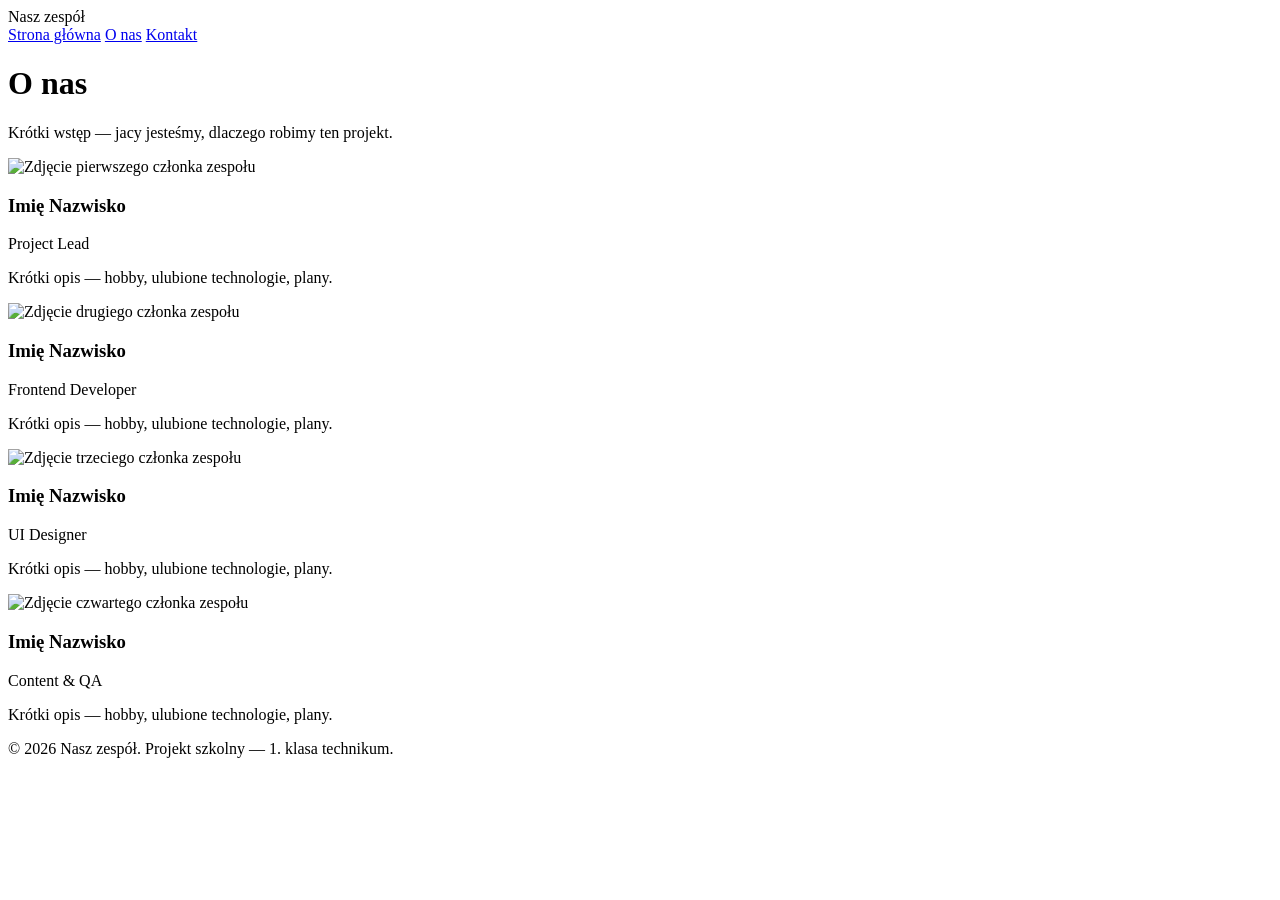
==== o-nas.html @ 80e4c7b5 "Create o-nas.html" ====
<!DOCTYPE html>
<html lang="pl">
<head>
  <meta charset="UTF-8">
  <meta name="viewport" content="width=device-width, initial-scale=1.0">
  <title>O nas — Nasz zespół</title>
  <link rel="stylesheet" href="style.css">
</head>
<body>

  <header class="topbar">
    <div class="logo">Nasz zespół</div>
    <nav>
      <a href="index.html">Strona główna</a>
      <a href="o-nas.html" class="active">O nas</a>
      <a href="kontakt.html">Kontakt</a>
    </nav>
  </header>

  <main class="container">

    <h1>O nas</h1>
    <p>Krótki wstęp — jacy jesteśmy, dlaczego robimy ten projekt.</p>

    <section class="team-grid">

      <article class="member">
        <img src="https://placehold.co/200x200/1e88e5/ffffff?text=Imie" alt="Zdjęcie pierwszego członka zespołu">
        <h3>Imię Nazwisko</h3>
        <p class="role">Project Lead</p>
        <p>Krótki opis — hobby, ulubione technologie, plany.</p>
      </article>

      <article class="member">
        <img src="https://placehold.co/200x200/43a047/ffffff?text=Imie" alt="Zdjęcie drugiego członka zespołu">
        <h3>Imię Nazwisko</h3>
        <p class="role">Frontend Developer</p>
        <p>Krótki opis — hobby, ulubione technologie, plany.</p>
      </article>

      <article class="member">
        <img src="https://placehold.co/200x200/fb8c00/ffffff?text=Imie" alt="Zdjęcie trzeciego członka zespołu">
        <h3>Imię Nazwisko</h3>
        <p class="role">UI Designer</p>
        <p>Krótki opis — hobby, ulubione technologie, plany.</p>
      </article>

      <article class="member">
        <img src="https://placehold.co/200x200/8e24aa/ffffff?text=Imie" alt="Zdjęcie czwartego członka zespołu">
        <h3>Imię Nazwisko</h3>
        <p class="role">Content & QA</p>
        <p>Krótki opis — hobby, ulubione technologie, plany.</p>
      </article>

    </section>

  </main>

  <footer class="footer">
    <p>&copy; 2026 Nasz zespół. Projekt szkolny — 1. klasa technikum.</p>
  </footer>

</body>
</html>
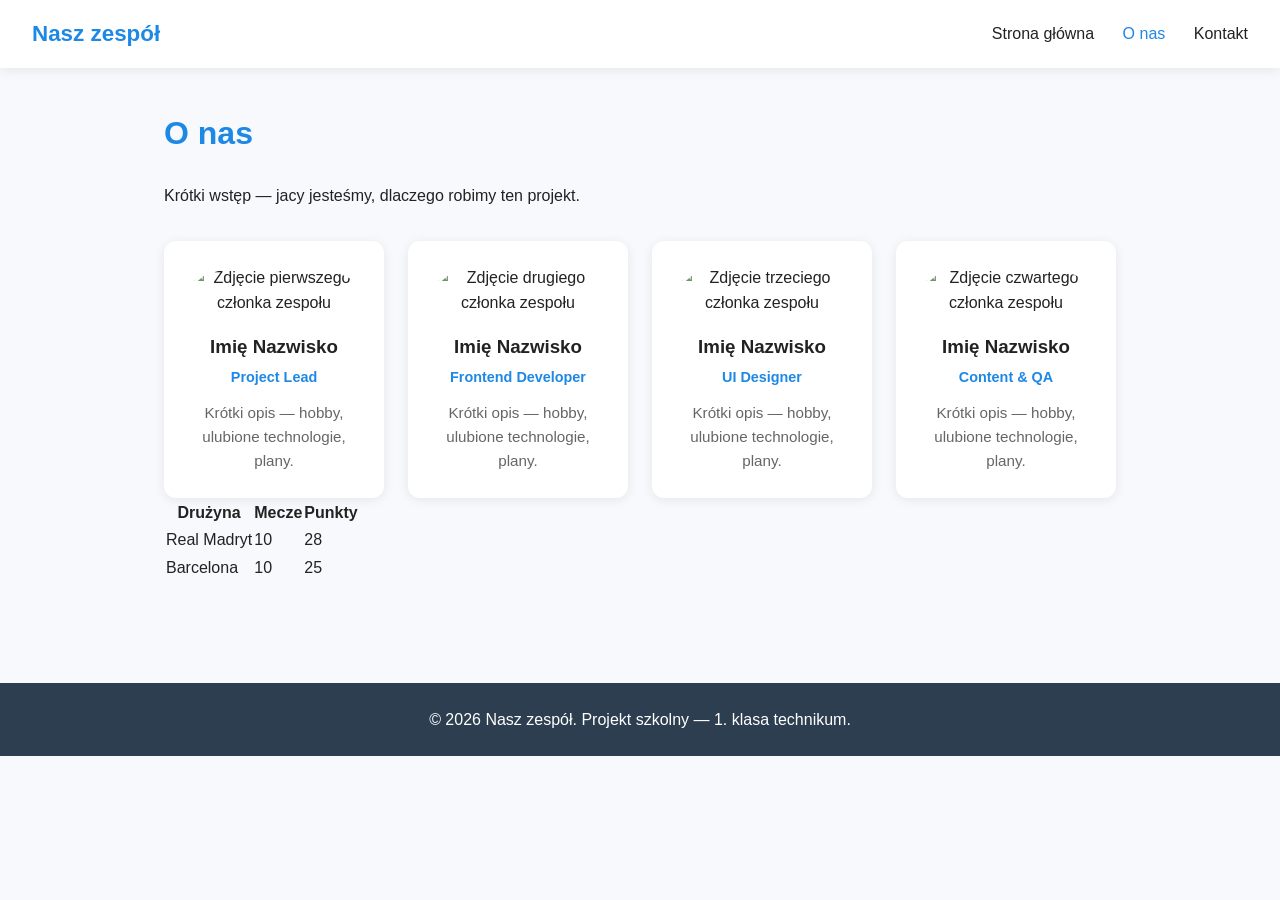
==== commit e3db4c90: "Update o-nas.html" ====
--- a/o-nas.html
+++ b/o-nas.html
@@ -53,7 +53,27 @@
       </article>
 
     </section>
-
+<table>
+  <thead>
+    <tr>
+      <th>Drużyna</th>
+      <th>Mecze</th>
+      <th>Punkty</th>
+    </tr>
+  </thead>
+  <tbody>
+    <tr>
+      <td>Real Madryt</td>
+      <td>10</td>
+      <td>28</td>
+    </tr>
+    <tr>
+      <td>Barcelona</td>
+      <td>10</td>
+      <td>25</td>
+    </tr>
+  </tbody>
+</table>
   </main>
 
   <footer class="footer">
--- a/style.css
+++ b/style.css
@@ -0,0 +1,232 @@
+/* ===== ZMIENNE — zmień tutaj, żeby zmienić wygląd całej strony ===== */
+:root {
+  --kolor-glowny: #1e88e5;
+  --kolor-akcent: #43a047;
+  --kolor-tlo: #f7f9fc;
+  --kolor-karty: #ffffff;
+  --kolor-tekst: #222;
+  --kolor-tekst-jasny: #666;
+  --cien: 0 2px 12px rgba(0, 0, 0, 0.08);
+  --zaokraglenie: 12px;
+}
+
+/* ===== RESET I BAZOWE STYLE ===== */
+* {
+  box-sizing: border-box;
+  margin: 0;
+  padding: 0;
+}
+
+body {
+  font-family: "Segoe UI", "Helvetica Neue", sans-serif;
+  background: var(--kolor-tlo);
+  color: var(--kolor-tekst);
+  line-height: 1.6;
+}
+
+a { color: var(--kolor-glowny); text-decoration: none; }
+a:hover { text-decoration: underline; }
+
+/* ===== NAGŁÓWEK Z MENU ===== */
+.topbar {
+  background: var(--kolor-karty);
+  display: flex;
+  justify-content: space-between;
+  align-items: center;
+  padding: 16px 32px;
+  box-shadow: var(--cien);
+  position: sticky;
+  top: 0;
+  z-index: 100;
+}
+
+.logo {
+  font-size: 1.4rem;
+  font-weight: 700;
+  color: var(--kolor-glowny);
+}
+
+.topbar nav a {
+  margin-left: 24px;
+  color: var(--kolor-tekst);
+  font-weight: 500;
+}
+
+.topbar nav a.active,
+.topbar nav a:hover {
+  color: var(--kolor-glowny);
+  text-decoration: none;
+}
+
+/* ===== SEKCJA POWITALNA (HERO) ===== */
+.hero {
+  background: linear-gradient(135deg, var(--kolor-glowny), var(--kolor-akcent));
+  color: white;
+  padding: 80px 32px;
+  text-align: center;
+}
+
+.hero h1 { font-size: 2.5rem; margin-bottom: 16px; }
+.hero p { font-size: 1.2rem; opacity: 0.95; margin-bottom: 24px; }
+
+.btn {
+  display: inline-block;
+  padding: 12px 28px;
+  background: white;
+  color: var(--kolor-glowny);
+  border-radius: var(--zaokraglenie);
+  font-weight: 600;
+  border: none;
+  cursor: pointer;
+  transition: transform 0.2s;
+}
+
+.btn:hover { transform: translateY(-2px); text-decoration: none; }
+
+/* ===== GŁÓWNY KONTENER ===== */
+.container {
+  max-width: 1000px;
+  margin: 0 auto;
+  padding: 40px 24px;
+}
+
+.container h1 {
+  color: var(--kolor-glowny);
+  margin-bottom: 24px;
+}
+
+.container h2 {
+  color: var(--kolor-tekst);
+  margin: 32px 0 16px;
+  padding-bottom: 8px;
+  border-bottom: 2px solid var(--kolor-glowny);
+}
+
+/* ===== KAFELKI (GRID) ===== */
+.card-grid {
+  display: grid;
+  grid-template-columns: repeat(auto-fit, minmax(260px, 1fr));
+  gap: 20px;
+  margin: 40px 0;
+}
+
+.card {
+  background: var(--kolor-karty);
+  padding: 28px;
+  border-radius: var(--zaokraglenie);
+  box-shadow: var(--cien);
+  transition: transform 0.2s;
+}
+
+.card:hover { transform: translateY(-4px); }
+.card h2 { font-size: 1.3rem; margin-bottom: 12px; border: none; }
+
+/* ===== SEKCJA TREŚCI ===== */
+.content {
+  background: var(--kolor-karty);
+  padding: 32px;
+  border-radius: var(--zaokraglenie);
+  box-shadow: var(--cien);
+  margin-top: 32px;
+}
+
+.content p { margin-bottom: 16px; }
+
+/* ===== SIATKA Z CZŁONKAMI ZESPOŁU ===== */
+.team-grid {
+  display: grid;
+  grid-template-columns: repeat(auto-fit, minmax(220px, 1fr));
+  gap: 24px;
+  margin-top: 32px;
+}
+
+.member {
+  background: var(--kolor-karty);
+  padding: 24px;
+  border-radius: var(--zaokraglenie);
+  box-shadow: var(--cien);
+  text-align: center;
+}
+
+.member img {
+  width: 140px;
+  height: 140px;
+  border-radius: 50%;
+  object-fit: cover;
+  margin-bottom: 16px;
+}
+
+.member h3 { margin-bottom: 4px; }
+.member .role {
+  color: var(--kolor-glowny);
+  font-weight: 600;
+  font-size: 0.9rem;
+  margin-bottom: 12px;
+}
+.member p { color: var(--kolor-tekst-jasny); font-size: 0.95rem; }
+
+/* ===== FORMULARZ KONTAKTOWY ===== */
+.contact-form {
+  background: var(--kolor-karty);
+  padding: 32px;
+  border-radius: var(--zaokraglenie);
+  box-shadow: var(--cien);
+  display: flex;
+  flex-direction: column;
+  gap: 12px;
+  margin-top: 24px;
+}
+
+.contact-form label { font-weight: 600; }
+
+.contact-form input,
+.contact-form textarea {
+  padding: 10px 14px;
+  border: 1px solid #ddd;
+  border-radius: 8px;
+  font-family: inherit;
+  font-size: 1rem;
+}
+
+.contact-form input:focus,
+.contact-form textarea:focus {
+  outline: none;
+  border-color: var(--kolor-glowny);
+}
+
+.contact-form button {
+  align-self: flex-start;
+  background: var(--kolor-glowny);
+  color: white;
+  padding: 12px 32px;
+}
+
+/* ===== STOPKA ===== */
+.footer {
+  background: #2c3e50;
+  color: white;
+  text-align: center;
+  padding: 24px;
+  margin-top: 60px;
+}
+
+/* ===== RESPONSYWNOŚĆ (TELEFON) ===== */
+@media (max-width: 600px) {
+
+  .topbar {
+    flex-direction: column;
+    gap: 12px;
+    padding: 16px;
+  }
+
+  .topbar nav a {
+    margin: 0 8px;
+    font-size: 0.95rem;
+  }
+
+  .hero { padding: 50px 20px; }
+  .hero h1 { font-size: 1.8rem; }
+  .hero p { font-size: 1rem; }
+
+}
+
